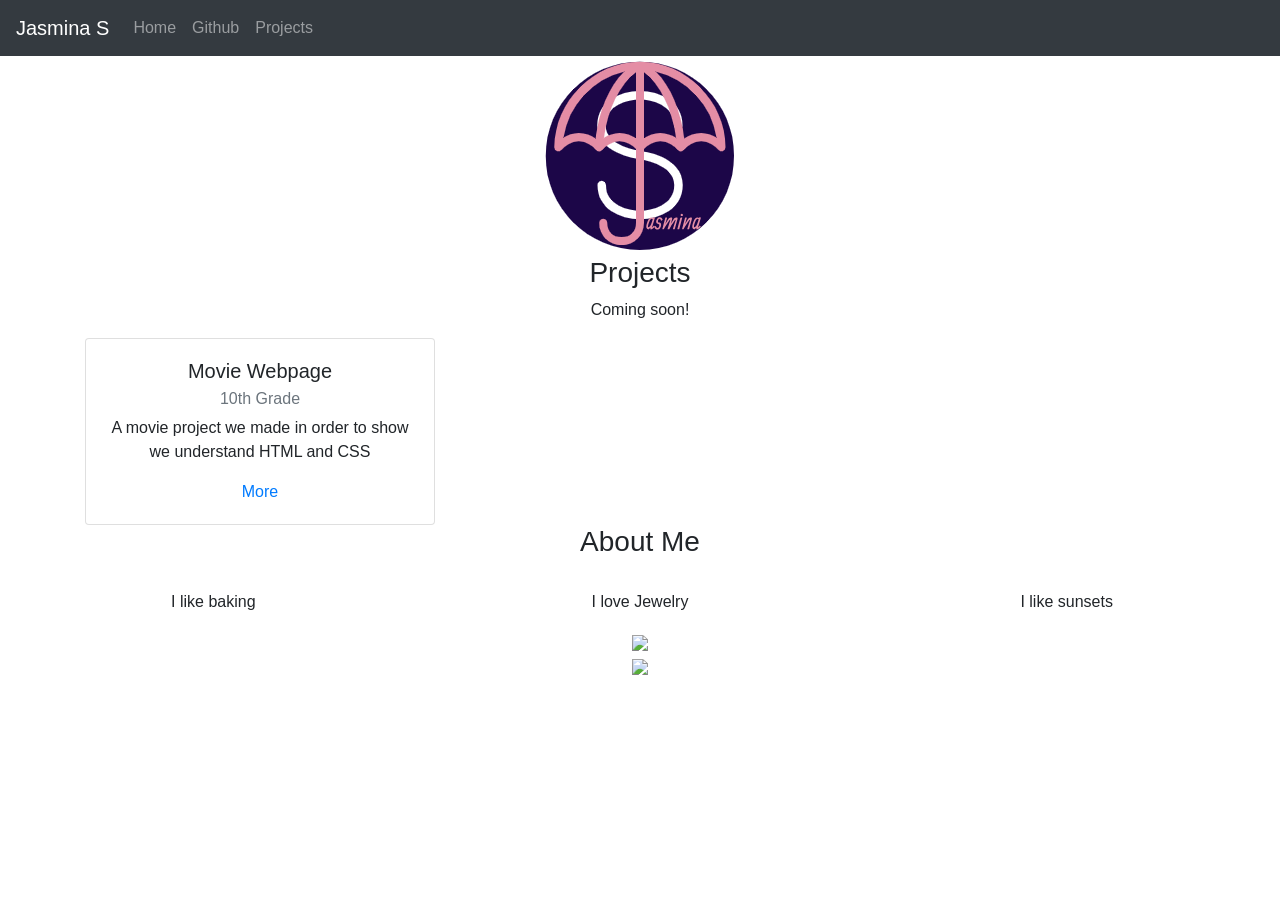
==== index.html @ fe7ee221 "Update index.html" ====
<!DOCTYPE html>
<html lang="en">

<head>
    <title class="owner-name">#</title>
    <meta charset="utf-8">
    <meta name="viewport" content="width=device-width, initial-scale=1">
    <link rel="stylesheet" href="https://stackpath.bootstrapcdn.com/bootstrap/4.3.1/css/bootstrap.min.css">
    <link href="https://fonts.googleapis.com/css?family=Montserrat" rel="stylesheet">
    <link href="https://cdn.jsdelivr.net/npm/prismjs@1.29.0/themes/prism.css" rel="stylesheet" /> 
    <link rel="stylesheet" href="style.css" type="text/css">
    <script src="https://code.jquery.com/jquery-3.3.1.slim.min.js"></script>
    <script src="https://cdnjs.cloudflare.com/ajax/libs/popper.js/1.14.7/umd/popper.min.js"></script>
    <script src="https://stackpath.bootstrapcdn.com/bootstrap/4.3.1/js/bootstrap.min.js"></script>

</head>

<body>

    <!-- Navbar -->

    <nav class="navbar navbar-expand-lg navbar-dark bg-dark">
        <a class="navbar-brand owner-name" href="#"></a>
        <button class="navbar-toggler" type="button" data-toggle="collapse" data-target="#navbarSupportedContent" aria-controls="navbarSupportedContent" aria-expanded="false" aria-label="Toggle navigation">
            <span class="navbar-toggler-icon"></span>
        </button>

        <div class="collapse navbar-collapse" id="navbarSupportedContent">
            <ul class="navbar-nav mr-auto">
                <li class="nav-item">
                    <a class="nav-link" href="index.html">Home</a>
                </li>
                <li class="nav-item">
                    <a class="nav-link" href="#" id="github" target="_blank">Github</a>
                </li>
                <li class="nav-item">
                    <a class="nav-link" href="#projects">Projects</a>
                </li>
            </ul>
        </div>
    </nav>

    <!-- First Container -->
    <div class="container-fluid bg-1 text-center">
        <!--<h1 class="margin">Name</h1>-->
        <img src="img/logo.png" class="img-fluid" alt="Logo" id="logo">
    </div>

    <!-- Second Container -->
    <div class="container-fluid bg-2 text-center" id="projects">
        <h3 class="margin">Projects</h3>
        <p>Coming soon!</p>
        <div class="container">
            <div class="row">

                <!--
                <div class="col-sm-4">
                    <div class="card">
                        <div class="card-body">
                            <h5 class="card-title">Project Name</h5>
                            <h6 class="card-subtitle mb-2 text-muted">10th Grade</h6>
                            <p class="card-text">A brief explanation of the project.</p>
                            <a href="#" class="card-link">More</a>
                        </div>
                    </div>
                </div>
                -->

                
                
                <div class="col-sm-4">
                    <div class="card">
                        <div class="card-body">
                            <h5 class="card-title">Movie Webpage</h5>
                            <h6 class="card-subtitle mb-2 text-muted">10th Grade</h6>
                            <p class="card-text">A movie project we made in order to show we understand HTML and CSS</p>
                            <a href="projects/movie-webpage.html" class="card-link">More</a>
                        </div>
                    </div>
                </div>


                

            </div>
        </div>
        </a>
    </div>

    <!-- Third Container (Grid) -->
    <div class="container-fluid bg-3 text-center">
        <h3 class="margin">About Me</h3><br>
        <div class="row">
            <div class="col-sm-4">
                <p>I like baking</p>
            </div>
            <div class="col-sm-4">
                <p>I love Jewelry</p>
            </div>
            <div class="col-sm-4">
                <p>I like sunsets</p>
            </div>
        </div>
    </div>

    <!-- Footer -->
    <footer class="container-fluid bg-4 text-center">
        <a href="#" target="_blank" id="fork"><img src="img/fork.png"></a><br>
        <a href="https://hstatsep.github.io" target="_blank"><img src="https://hstatsep.github.io/img/hstatsep-logo-small.png" id="sep"></a>
    </footer>

    <script src="https://cdn.jsdelivr.net/npm/prismjs@1.29.0/components/prism-core.min.js"></script>
    <script src="https://cdn.jsdelivr.net/npm/prismjs@1.29.0/plugins/autoloader/prism-autoloader.min.js"></script>
    <script src="https://cdn.jsdelivr.net/npm/prismjs@1.29.0/plugins/normalize-whitespace/prism-normalize-whitespace.min.js"></script>
    <script src="script.js"></script>
</body>

</html>
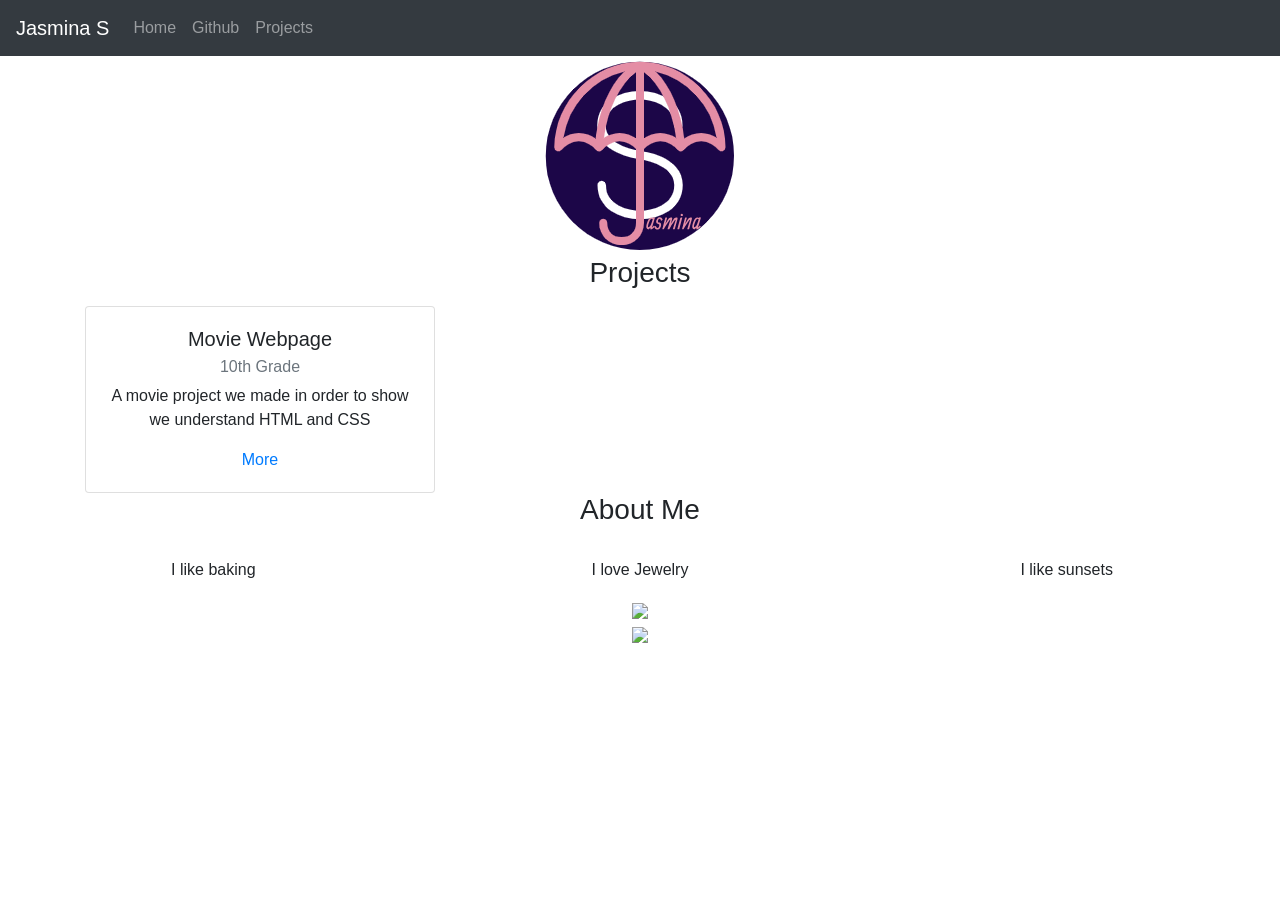
==== commit 58ee3dbc: "Update index.html" ====
--- a/index.html
+++ b/index.html
@@ -49,7 +49,7 @@
     <!-- Second Container -->
     <div class="container-fluid bg-2 text-center" id="projects">
         <h3 class="margin">Projects</h3>
-        <p>Coming soon!</p>
+        <p></p>
         <div class="container">
             <div class="row">
 
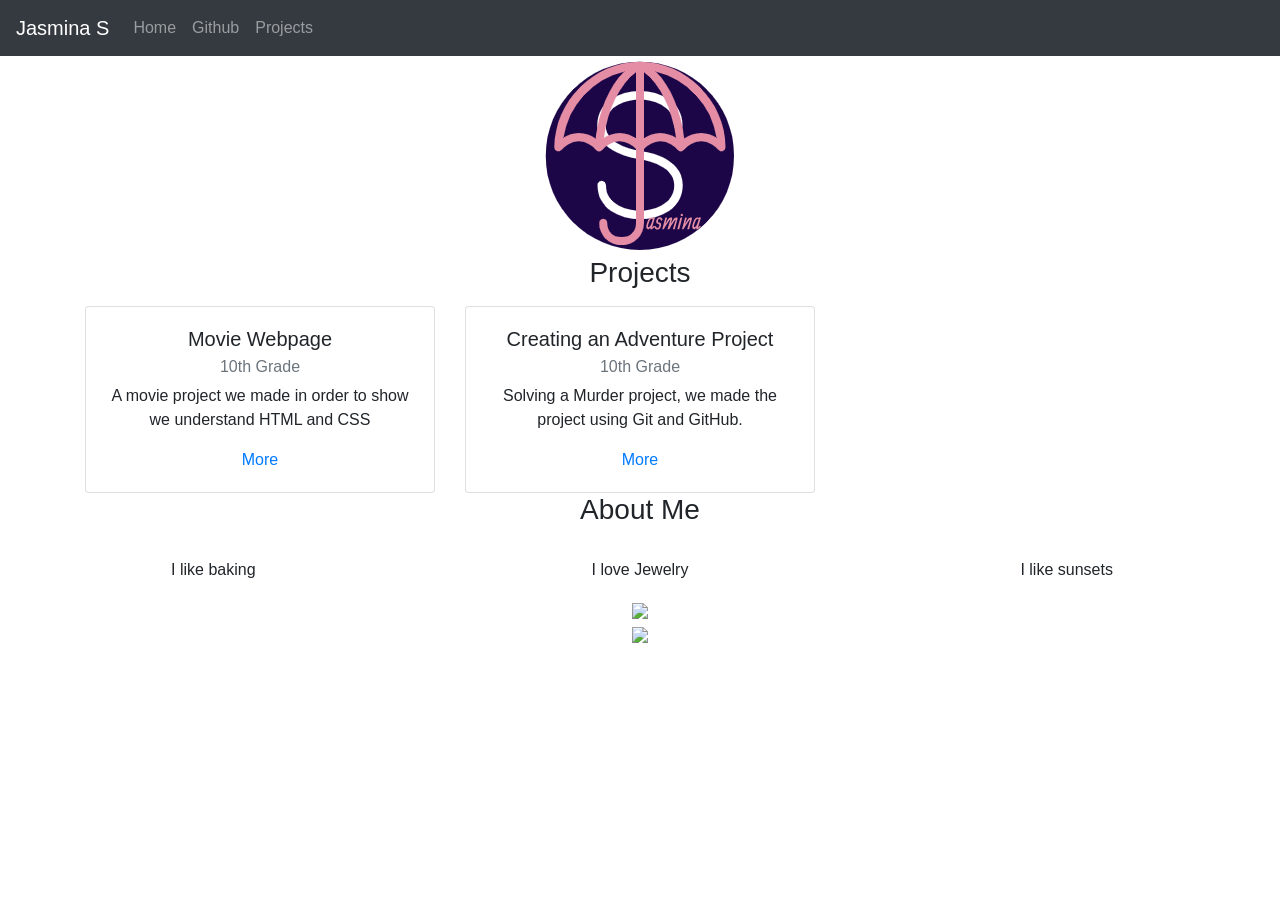
==== commit 2c00be57: "adding card to portfolio" ====
--- a/index.html
+++ b/index.html
@@ -7,7 +7,7 @@
     <meta name="viewport" content="width=device-width, initial-scale=1">
     <link rel="stylesheet" href="https://stackpath.bootstrapcdn.com/bootstrap/4.3.1/css/bootstrap.min.css">
     <link href="https://fonts.googleapis.com/css?family=Montserrat" rel="stylesheet">
-    <link href="https://cdn.jsdelivr.net/npm/prismjs@1.29.0/themes/prism.css" rel="stylesheet" /> 
+    <link href="https://cdn.jsdelivr.net/npm/prismjs@1.29.0/themes/prism.css" rel="stylesheet" />
     <link rel="stylesheet" href="style.css" type="text/css">
     <script src="https://code.jquery.com/jquery-3.3.1.slim.min.js"></script>
     <script src="https://cdnjs.cloudflare.com/ajax/libs/popper.js/1.14.7/umd/popper.min.js"></script>
@@ -66,8 +66,8 @@
                 </div>
                 -->
 
-                
-                
+
+
                 <div class="col-sm-4">
                     <div class="card">
                         <div class="card-body">
@@ -80,7 +80,20 @@
                 </div>
 
 
-                
+
+                <div class="col-sm-4">
+                    <div class="card">
+                        <div class="card-body">
+                            <h5 class="card-title">Creating an Adventure Project</h5>
+                            <h6 class="card-subtitle mb-2 text-muted">10th Grade</h6>
+                            <p class="card-text">Solving a Murder project, we made the project using Git and GitHub.</p>
+                            <a href="projects/cyoa.html" class="card-link">More</a>
+                        </div>
+                    </div>
+                </div>
+
+
+
 
             </div>
         </div>
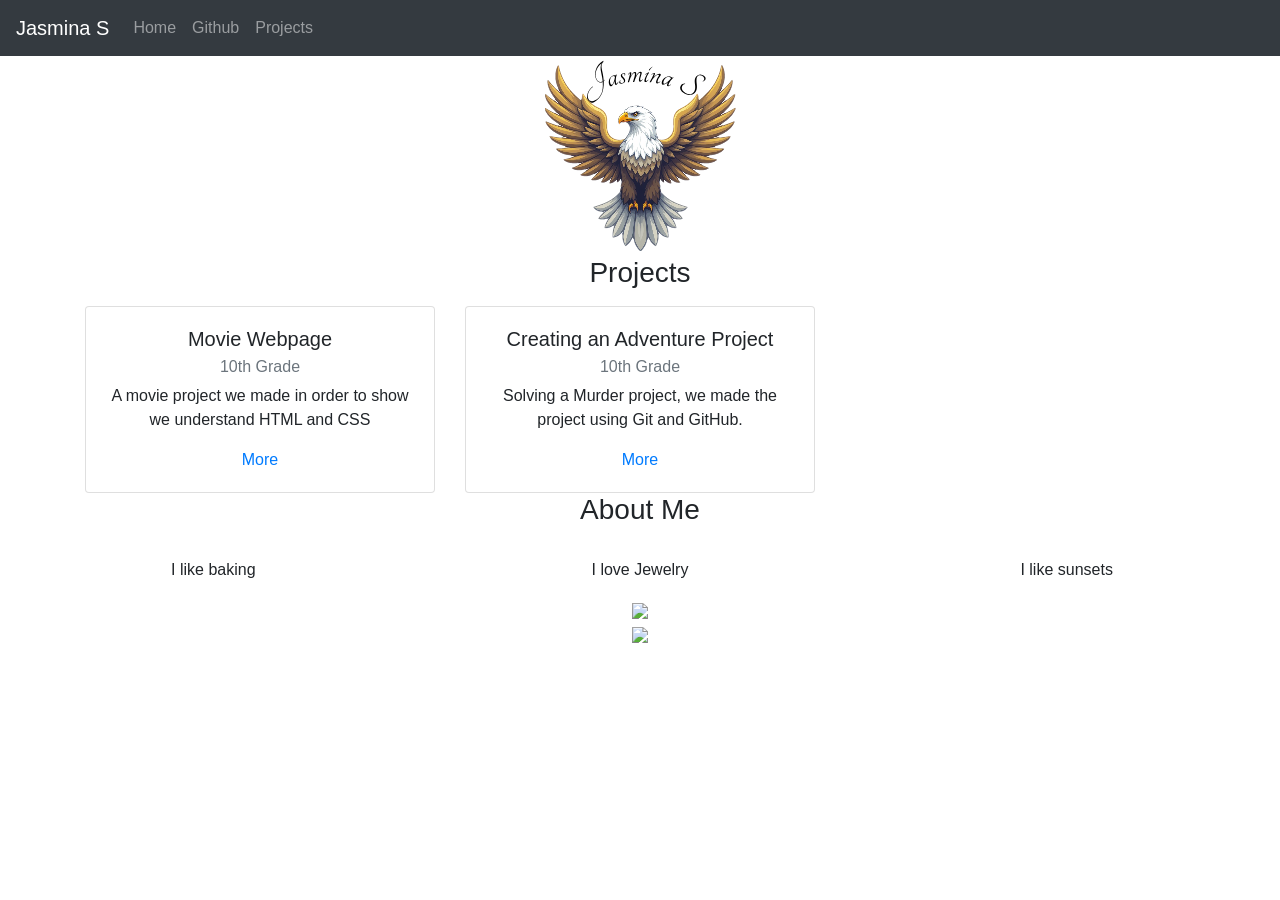
==== commit c1d03ffa: "logo" ====
--- a/index.html
+++ b/index.html
@@ -43,7 +43,7 @@
     <!-- First Container -->
     <div class="container-fluid bg-1 text-center">
         <!--<h1 class="margin">Name</h1>-->
-        <img src="img/logo.png" class="img-fluid" alt="Logo" id="logo">
+        <img src="img/eagle.png" class="img-fluid" alt="Logo" id="logo">
     </div>
 
     <!-- Second Container -->
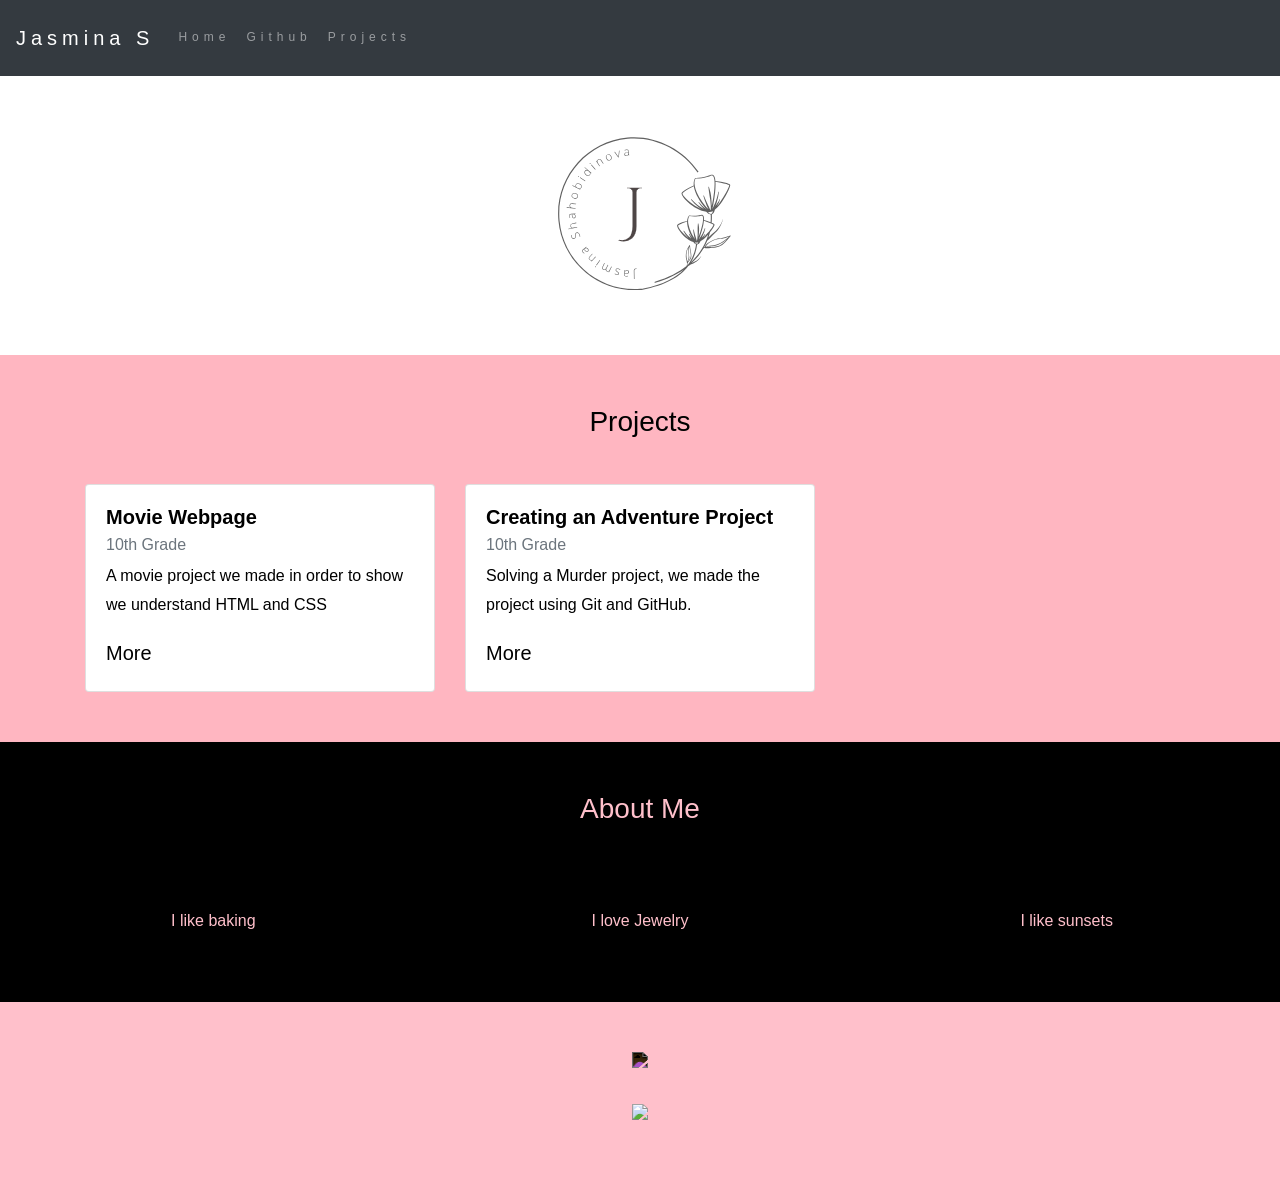
==== commit 8f1d506a: "changed logo" ====
--- a/index.html
+++ b/index.html
@@ -43,7 +43,7 @@
     <!-- First Container -->
     <div class="container-fluid bg-1 text-center">
         <!--<h1 class="margin">Name</h1>-->
-        <img src="img/eagle.png" class="img-fluid" alt="Logo" id="logo">
+        <img src="img/picture.png" class="img-fluid" alt="Logo" id="logo">
     </div>
 
     <!-- Second Container -->
--- a/style.css
+++ b/style.css
@@ -0,0 +1,83 @@
+html, body {
+    height: 100%;
+}
+
+body {
+    font: 20px Montserrat, sans-serif;
+    line-height: 1.8;
+    color: #f5f6f7;
+}
+
+p {
+    font-size: 16px;
+}
+
+a {
+    color: black;
+}
+
+#logo, .project-img {
+    max-height: 300px;
+}
+
+#fork img{
+    height: 25px;
+    margin-bottom: 25px;
+    filter: invert(1);
+}
+
+#sep {
+    height: 75px;
+}
+
+.margin {
+    margin-bottom: 45px;
+}
+
+.bg-1 {
+    background-color: #ffffff; /* White */
+    color: #555555;
+}
+
+.bg-2 {
+    background-color: lightpink; /* Blue */
+    color: black;
+}
+
+.card {
+    color: black;
+    text-align: left;
+}
+
+.card-title {
+    font-weight: 700;
+}
+
+.bg-3 {
+    background-color: #000000; /* Black */
+    color: pink;
+}
+
+.bg-4 {
+    background-color: pink; /* Dark Gray */
+    color: #fff;
+}
+
+.container-fluid {
+    padding-top: 50px;
+    padding-bottom: 50px;
+}
+
+.navbar {
+    padding-top: 15px;
+    padding-bottom: 15px;
+    border: 0;
+    border-radius: 0;
+    margin-bottom: 0;
+    font-size: 12px;
+    letter-spacing: 5px;
+}
+
+.navbar-nav li a:hover {
+    color: #2e72a1 !important;
+}
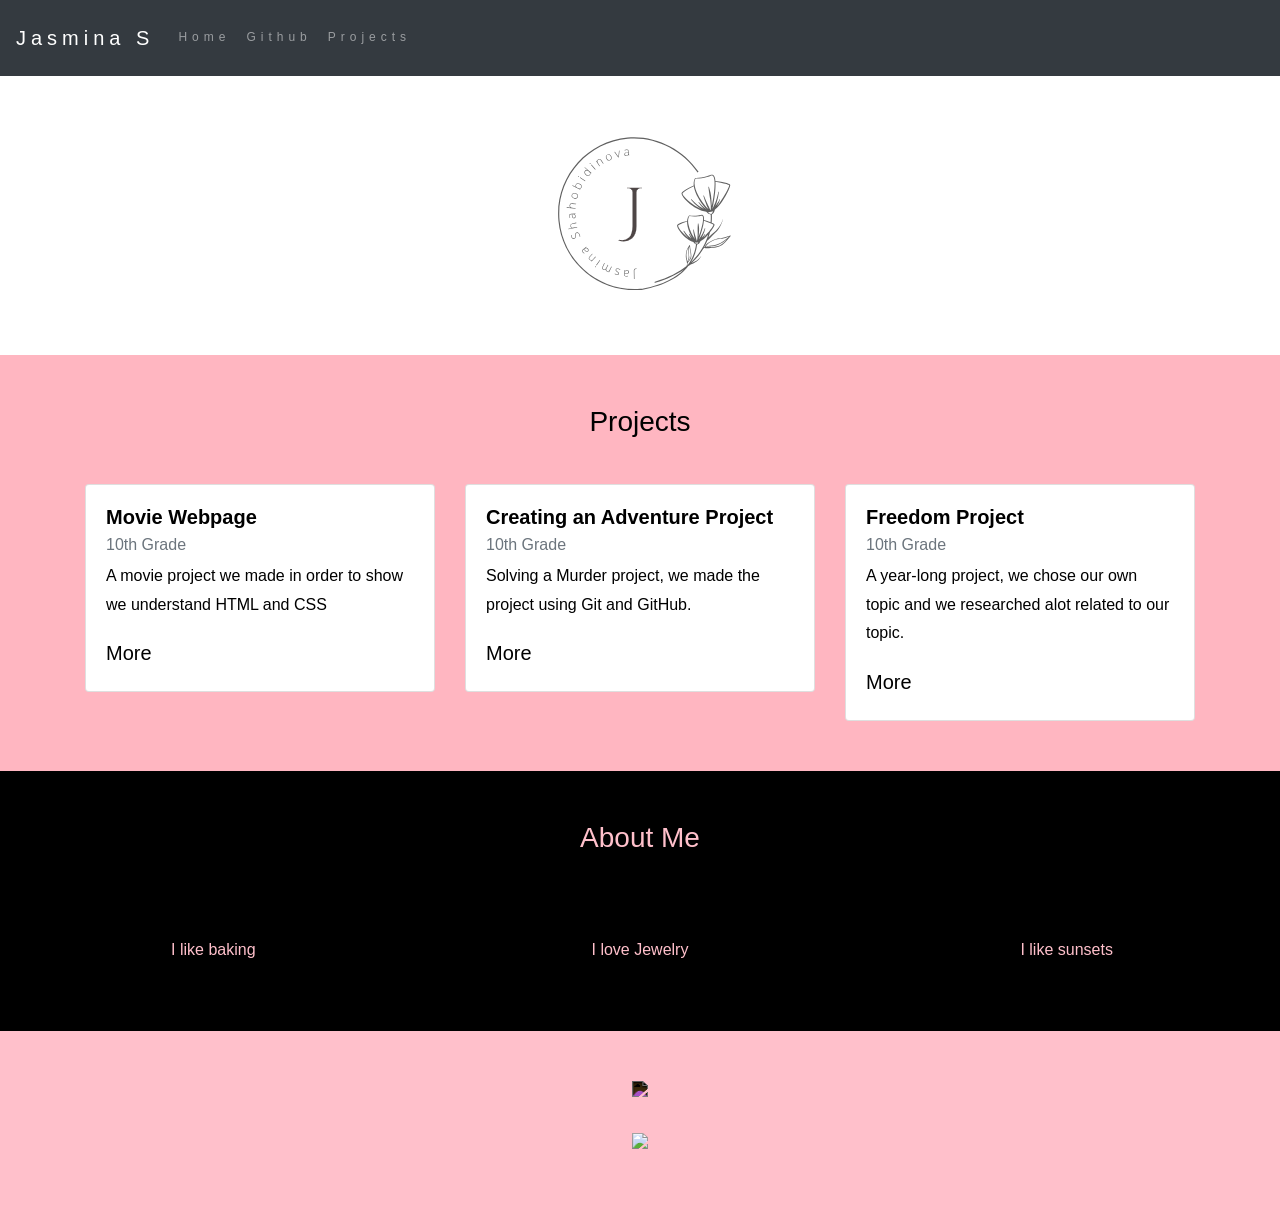
==== commit f95d40e7: "add sep10.fp to index" ====
--- a/index.html
+++ b/index.html
@@ -93,6 +93,19 @@
                 </div>
 
 
+                <div class="col-sm-4">
+                    <div class="card">
+                        <div class="card-body">
+                            <h5 class="card-title">Freedom Project</h5>
+                            <h6 class="card-subtitle mb-2 text-muted">10th Grade</h6>
+                            <p class="card-text">A year-long project, we chose our own topic and we researched alot related to our topic.</p>
+                            <a href="projects/sep10-fp.html" class="card-link">More</a>
+                        </div>
+                    </div>
+                </div>
+
+
+
 
 
             </div>
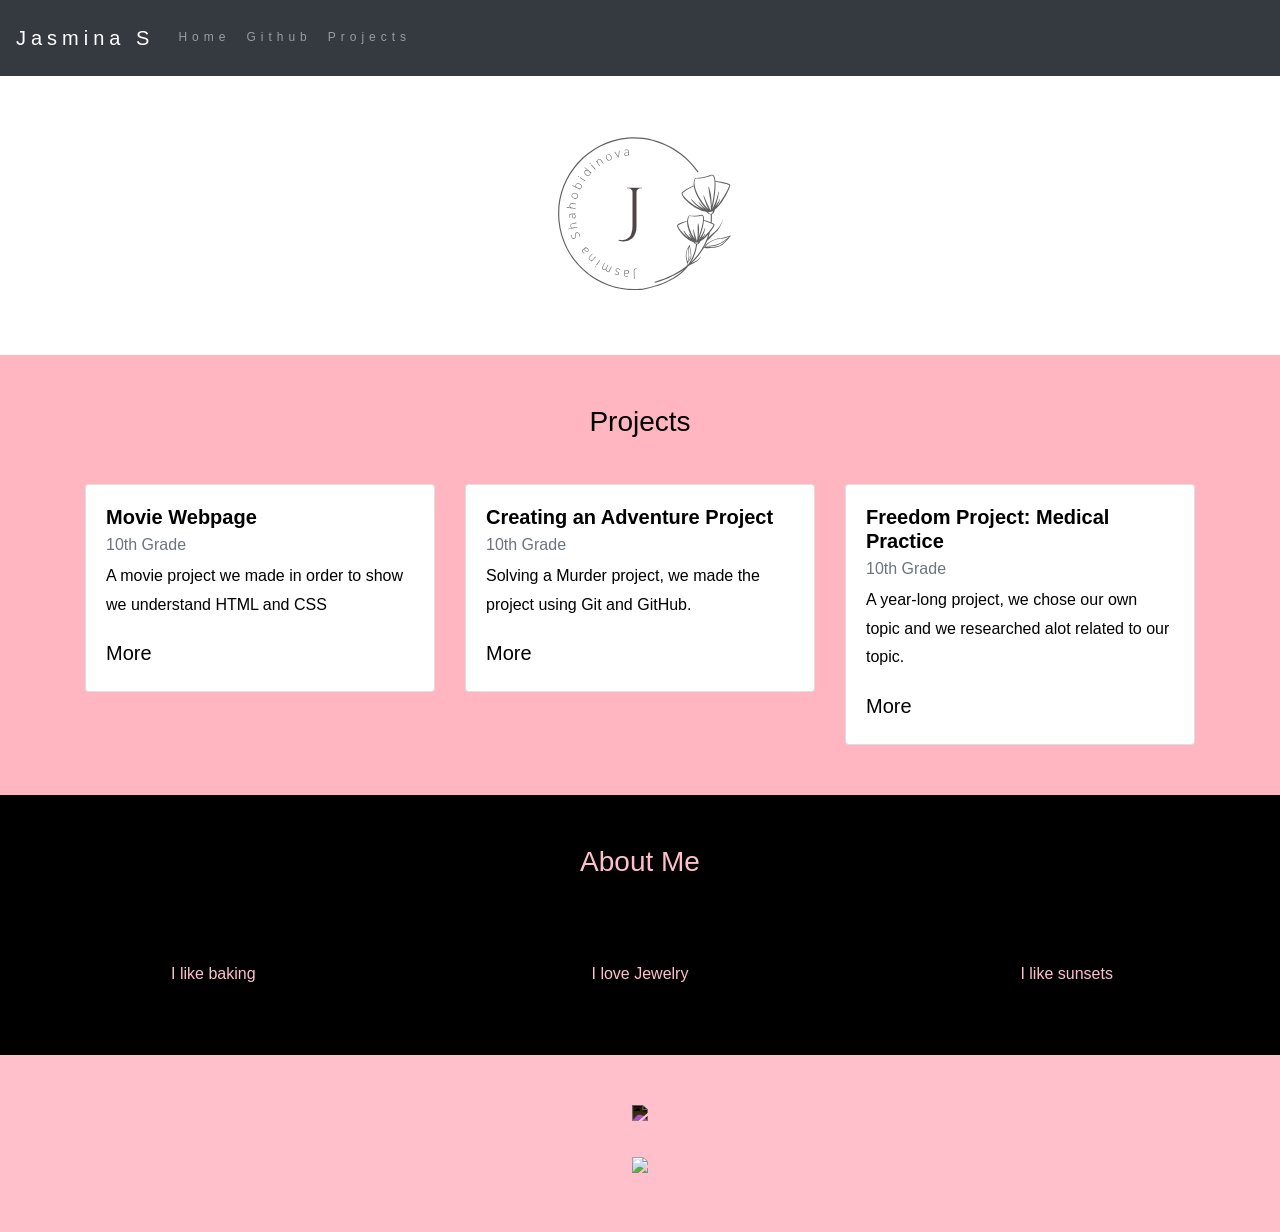
==== commit 32d8a1e4: "title" ====
--- a/index.html
+++ b/index.html
@@ -96,7 +96,7 @@
                 <div class="col-sm-4">
                     <div class="card">
                         <div class="card-body">
-                            <h5 class="card-title">Freedom Project</h5>
+                            <h5 class="card-title">Freedom Project: Medical Practice</h5>
                             <h6 class="card-subtitle mb-2 text-muted">10th Grade</h6>
                             <p class="card-text">A year-long project, we chose our own topic and we researched alot related to our topic.</p>
                             <a href="projects/sep10-fp.html" class="card-link">More</a>
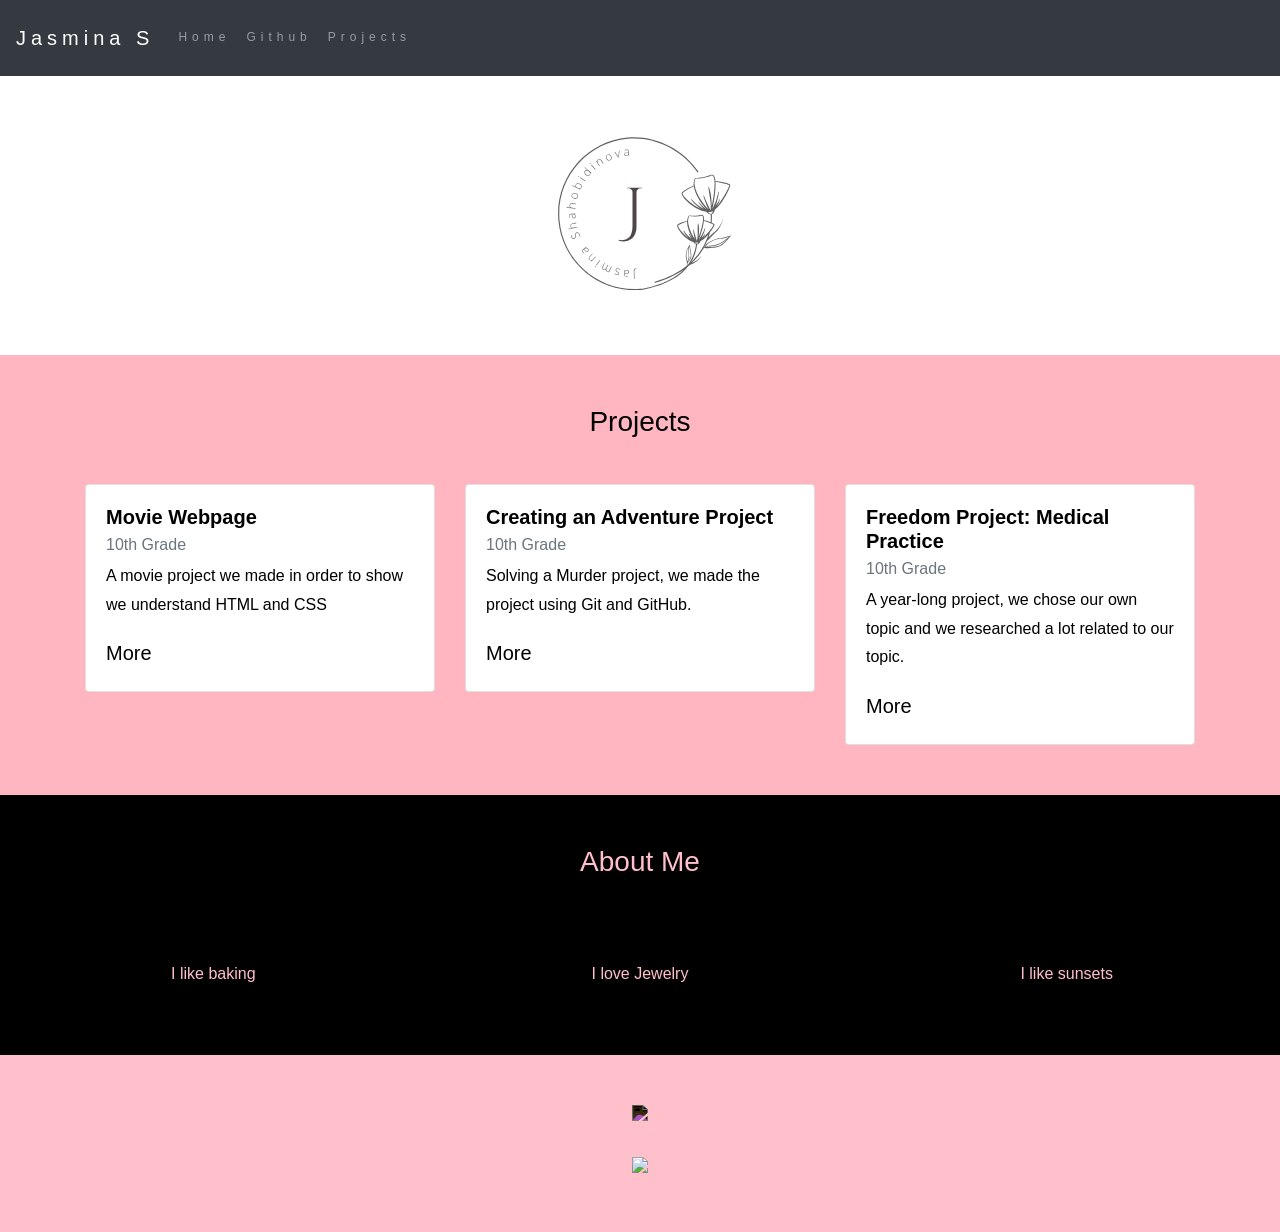
==== commit d769138f: "grammer" ====
--- a/index.html
+++ b/index.html
@@ -98,7 +98,7 @@
                         <div class="card-body">
                             <h5 class="card-title">Freedom Project: Medical Practice</h5>
                             <h6 class="card-subtitle mb-2 text-muted">10th Grade</h6>
-                            <p class="card-text">A year-long project, we chose our own topic and we researched alot related to our topic.</p>
+                            <p class="card-text">A year-long project, we chose our own topic and we researched a lot related to our topic.</p>
                             <a href="projects/sep10-fp.html" class="card-link">More</a>
                         </div>
                     </div>
